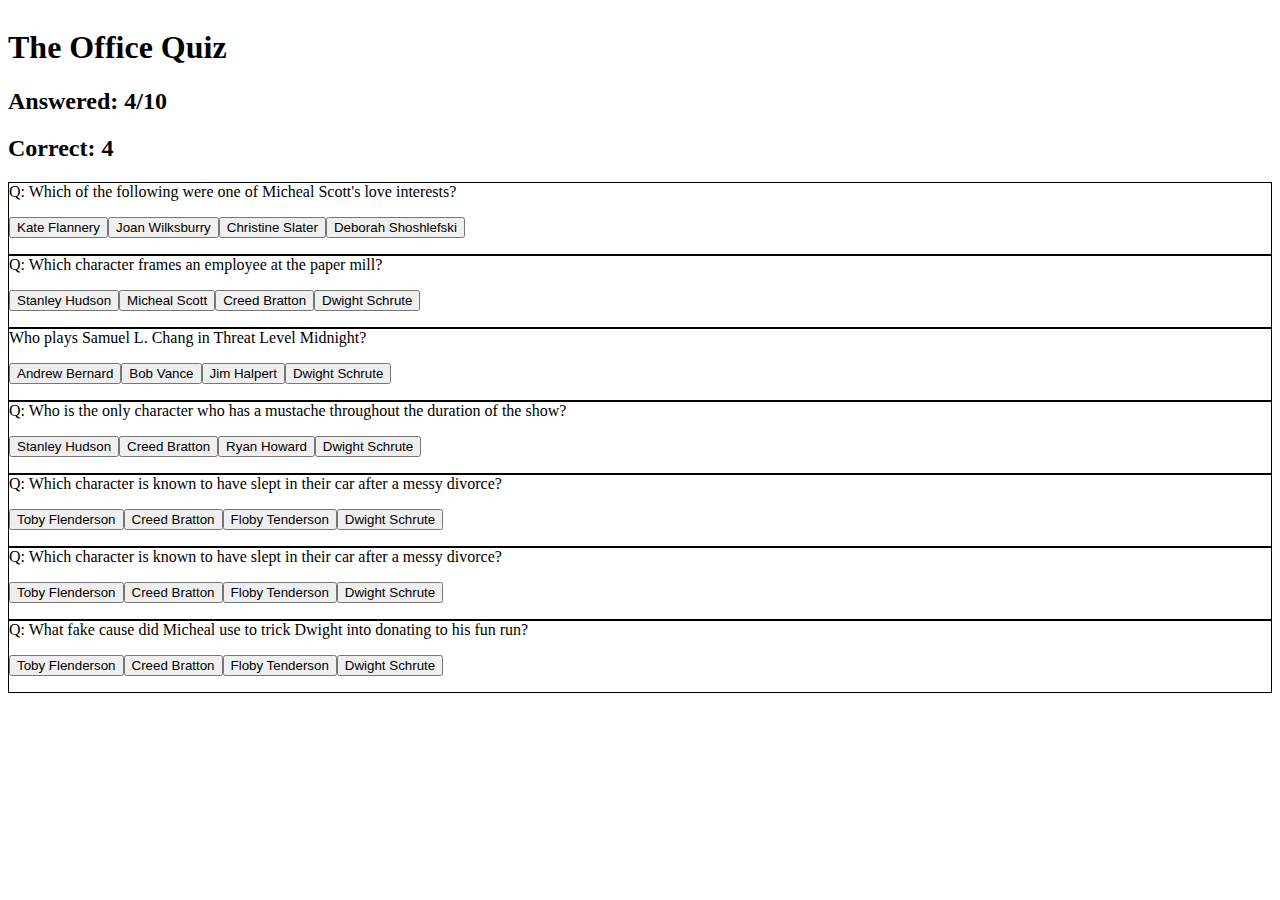
==== index.html @ 9314a69c "added site structure and basic style" ====
<!DOCTYPE html>
<html lang='en'>
<head>
	<title>The Office Quiz - Wireframe</title>
	<link rel="stylesheet" type="text/css" href="main.css">
	<meta charset="utf-8">
	<meta name="viewport" content="width=device-width"/>
</head>
<body>
	<div class='content'>
		<header class='quiz-header'>
			<h1>The Office Quiz</h1>
			<div class="info js-info">
				<h2 class='questions-answered js-questions-answered'>Answered: 4/10</h2>
				<h2 class='questions-correct js-questions-correct'>Correct: 4</h2>
			</div>
		</header>
		<main class='quiz-content js-quiz-content'>
			<div class='quiz-block js-quiz-block'>
				<div class='quiz-question js-quiz-question'>Q: Which of the following were one of Micheal Scott's love interests?</div>
				<ul class='quiz-options js-quiz-options'>
					<li class='quiz-option js-quiz-option'><button>Kate Flannery</button></li>
					<li class='quiz-option js-quiz-option'><button>Joan Wilksburry</button></li>
					<li class='quiz-option js-quiz-option'><button>Christine Slater</button></li>
					<li class='quiz-option js-quiz-option'><button>Deborah Shoshlefski</button></li>
				</ul>
			</div>
			<div class='quiz-block js-quiz-block'>
				<div class='quiz-question js-quiz-question'>Q: Which character frames an employee at the paper mill?</div>
				<ul class='quiz-options js-quiz-options'>
					<li class='quiz-option js-quiz-option'><button>Stanley Hudson</button></li>
					<li class='quiz-option js-quiz-option'><button>Micheal Scott</button></li>
					<li class='quiz-option js-quiz-option'><button>Creed Bratton</button></li>
					<li class='quiz-option js-quiz-option'><button>Dwight Schrute</button></li>
				</ul>
			</div>
			<div class='quiz-block js-quiz-block'>
				<div class='quiz-question js-quiz-question'>Who plays Samuel L. Chang in Threat Level Midnight?</div>
				<ul class='quiz-options js-quiz-options'>
					<li class='quiz-option js-quiz-option'><button>Andrew Bernard</button></li>
					<li class='quiz-option js-quiz-option'><button> Bob Vance</button></li>
					<li class='quiz-option js-quiz-option'><button>Jim Halpert</button></li>
					<li class='quiz-option js-quiz-option'><button>Dwight Schrute</button></li>
				</ul>
			</div>
			<div class='quiz-block js-quiz-block'>
				<div class='quiz-question js-quiz-question'>Q: Who is the only character who has a mustache throughout the duration of the show?</div>
				<ul class='quiz-options js-quiz-options'>
					<li class='quiz-option js-quiz-option'><button>Stanley Hudson</button></li>
					<li class='quiz-option js-quiz-option'><button>Creed Bratton</button></li>
					<li class='quiz-option js-quiz-option'><button>Ryan Howard</button></li>
					<li class='quiz-option js-quiz-option'><button>Dwight Schrute</button></li>
				</ul>
			</div>
			<div class='quiz-block js-quiz-block'>
				<div class='quiz-question js-quiz-question'>Q: Which character is known to have slept in their car after a messy divorce?</div>
				<ul class='quiz-options js-quiz-options'>
					<li class='quiz-option js-quiz-option'><button>Toby Flenderson</button></li>
					<li class='quiz-option js-quiz-option'><button>Creed Bratton</button></li>
					<li class='quiz-option js-quiz-option'><button>Floby Tenderson</button></li>
					<li class='quiz-option js-quiz-option'><button>Dwight Schrute</button></li>
				</ul>
			</div>
			<div class='quiz-block js-quiz-block'>
				<div class='quiz-question js-quiz-question'>Q: Which character is known to have slept in their car after a messy divorce?</div>
				<ul class='quiz-options js-quiz-options'>
					<li class='quiz-option js-quiz-option'><button>Toby Flenderson</button></li>
					<li class='quiz-option js-quiz-option'><button>Creed Bratton</button></li>
					<li class='quiz-option js-quiz-option'><button>Floby Tenderson</button></li>
					<li class='quiz-option js-quiz-option'><button>Dwight Schrute</button></li>
				</ul>
			</div>
			<div class='quiz-block js-quiz-block'>
				<div class='quiz-question js-quiz-question'>Q: What fake cause did Micheal use to trick Dwight into donating to his fun run?</div>
				<ul class='quiz-options js-quiz-options'>
					<li class='quiz-option js-quiz-option'><button>Toby Flenderson</button></li>
					<li class='quiz-option js-quiz-option'><button>Creed Bratton</button></li>
					<li class='quiz-option js-quiz-option'><button>Floby Tenderson</button></li>
					<li class='quiz-option js-quiz-option'><button>Dwight Schrute</button></li>
				</ul>
			</div>

		</main>
	</div>

</body>
</html>
---- main.css ----
.content {
	display: flex;
	flex: 1 0 auto;
	flex-direction: column;
	text-align: left;
	margin: 0 auto;
}

.quiz-block {
	border: 1px solid black;
	justify-content: center;
}

.info {
	flex-direction: row;
	flex: 0 1 auto;
}

.quiz-options {
	display: flex;
	flex-direction: row;
	flex-wrap: wrap;
	list-style: none;
	padding: 0;
}

@media screen and (max-width: 420px) {
	html {
		font-size: 18px;
	}
	h1 {
		padding: 0;
		margin: 0;

	}
	h2 {
		padding: 0;
		margin: 0;
		font-size: 20px;
	}
	.content {
		padding: 1rem;
	}
	.quiz-option, button {
		flex-basis: calc(50% - 40px);
		padding: 20px;

	}
}
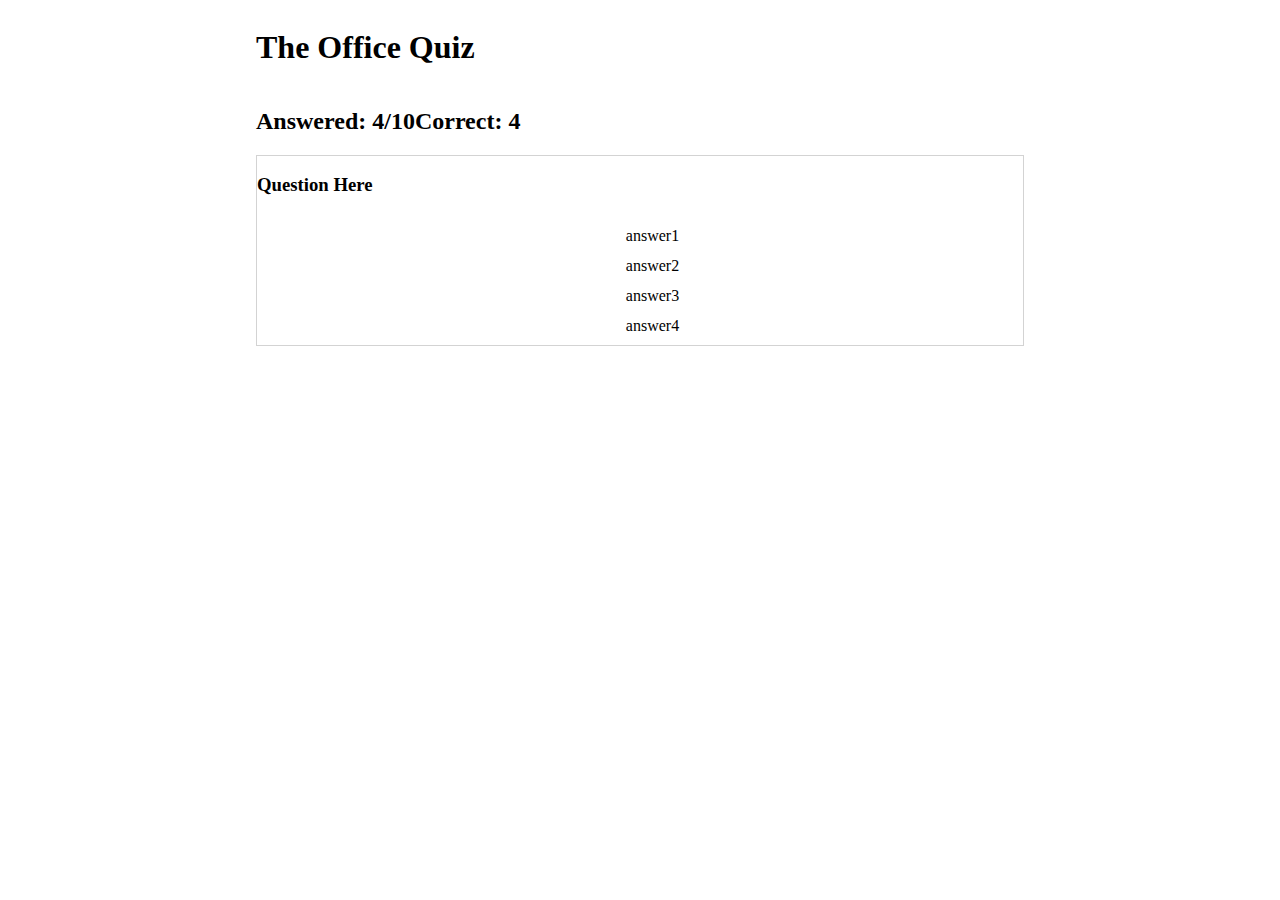
==== commit 281462e3: "basic wireframe" ====
--- a/index.html
+++ b/index.html
@@ -15,71 +15,30 @@
 				<h2 class='questions-correct js-questions-correct'>Correct: 4</h2>
 			</div>
 		</header>
-		<main class='quiz-content js-quiz-content'>
-			<div class='quiz-block js-quiz-block'>
-				<div class='quiz-question js-quiz-question'>Q: Which of the following were one of Micheal Scott's love interests?</div>
-				<ul class='quiz-options js-quiz-options'>
-					<li class='quiz-option js-quiz-option'><button>Kate Flannery</button></li>
-					<li class='quiz-option js-quiz-option'><button>Joan Wilksburry</button></li>
-					<li class='quiz-option js-quiz-option'><button>Christine Slater</button></li>
-					<li class='quiz-option js-quiz-option'><button>Deborah Shoshlefski</button></li>
-				</ul>
-			</div>
-			<div class='quiz-block js-quiz-block'>
-				<div class='quiz-question js-quiz-question'>Q: Which character frames an employee at the paper mill?</div>
-				<ul class='quiz-options js-quiz-options'>
-					<li class='quiz-option js-quiz-option'><button>Stanley Hudson</button></li>
-					<li class='quiz-option js-quiz-option'><button>Micheal Scott</button></li>
-					<li class='quiz-option js-quiz-option'><button>Creed Bratton</button></li>
-					<li class='quiz-option js-quiz-option'><button>Dwight Schrute</button></li>
-				</ul>
-			</div>
-			<div class='quiz-block js-quiz-block'>
-				<div class='quiz-question js-quiz-question'>Who plays Samuel L. Chang in Threat Level Midnight?</div>
-				<ul class='quiz-options js-quiz-options'>
-					<li class='quiz-option js-quiz-option'><button>Andrew Bernard</button></li>
-					<li class='quiz-option js-quiz-option'><button> Bob Vance</button></li>
-					<li class='quiz-option js-quiz-option'><button>Jim Halpert</button></li>
-					<li class='quiz-option js-quiz-option'><button>Dwight Schrute</button></li>
-				</ul>
-			</div>
-			<div class='quiz-block js-quiz-block'>
-				<div class='quiz-question js-quiz-question'>Q: Who is the only character who has a mustache throughout the duration of the show?</div>
-				<ul class='quiz-options js-quiz-options'>
-					<li class='quiz-option js-quiz-option'><button>Stanley Hudson</button></li>
-					<li class='quiz-option js-quiz-option'><button>Creed Bratton</button></li>
-					<li class='quiz-option js-quiz-option'><button>Ryan Howard</button></li>
-					<li class='quiz-option js-quiz-option'><button>Dwight Schrute</button></li>
-				</ul>
-			</div>
-			<div class='quiz-block js-quiz-block'>
-				<div class='quiz-question js-quiz-question'>Q: Which character is known to have slept in their car after a messy divorce?</div>
-				<ul class='quiz-options js-quiz-options'>
-					<li class='quiz-option js-quiz-option'><button>Toby Flenderson</button></li>
-					<li class='quiz-option js-quiz-option'><button>Creed Bratton</button></li>
-					<li class='quiz-option js-quiz-option'><button>Floby Tenderson</button></li>
-					<li class='quiz-option js-quiz-option'><button>Dwight Schrute</button></li>
-				</ul>
-			</div>
-			<div class='quiz-block js-quiz-block'>
-				<div class='quiz-question js-quiz-question'>Q: Which character is known to have slept in their car after a messy divorce?</div>
-				<ul class='quiz-options js-quiz-options'>
-					<li class='quiz-option js-quiz-option'><button>Toby Flenderson</button></li>
-					<li class='quiz-option js-quiz-option'><button>Creed Bratton</button></li>
-					<li class='quiz-option js-quiz-option'><button>Floby Tenderson</button></li>
-					<li class='quiz-option js-quiz-option'><button>Dwight Schrute</button></li>
-				</ul>
-			</div>
-			<div class='quiz-block js-quiz-block'>
-				<div class='quiz-question js-quiz-question'>Q: What fake cause did Micheal use to trick Dwight into donating to his fun run?</div>
-				<ul class='quiz-options js-quiz-options'>
-					<li class='quiz-option js-quiz-option'><button>Toby Flenderson</button></li>
-					<li class='quiz-option js-quiz-option'><button>Creed Bratton</button></li>
-					<li class='quiz-option js-quiz-option'><button>Floby Tenderson</button></li>
-					<li class='quiz-option js-quiz-option'><button>Dwight Schrute</button></li>
-				</ul>
-			</div>
-
+		<main class='main'>
+			<form class='quiz-form js-quiz-form'>
+				<div class='quiz-block'>
+					<h3 class='quiz-question'>Question Here</h1>
+					<div class='radio-group js-radio-group'>
+						<div class='quiz-option'>
+							<input type="radio" name='answer' id='answer1' value='answer1'>
+							<label for='answer1'>answer1</label>
+						</div>
+						<div class='quiz-option'>
+							<input type="radio" name='answer' id='answer2' value='answer2'>
+							<label for='answer2'>answer2</label>
+						</div>
+						<div class='quiz-option'>
+							<input type="radio" name='answer' id='answer3' value='answer3'>
+							<label for='answer3'>answer3</label>
+						</div>
+						<div class='quiz-option'>
+							<input type="radio" name='answer' id='answer4' value='answer4'>
+							<label for='answer4'>answer4</label>
+						</div>
+					</div>
+				</div>
+			</form>
 		</main>
 	</div>
 
--- a/main.css
+++ b/main.css
@@ -4,48 +4,37 @@
 	flex-direction: column;
 	text-align: left;
 	margin: 0 auto;
+	width: 60vw;
+}
+
+.info {
+	display: flex;
+	flex-direction: row;
+}
+.radio-group input {
+	visibility: hidden;
+}
+.quiz-option {
+	margin: 10px 5px;
+	text-align: center;
+}
+
+.quiz-question {
+	display: block;
 }
 
 .quiz-block {
-	border: 1px solid black;
-	justify-content: center;
+	border: 1px solid lightgrey;
+	display: flex;
+	flex-direction: column;
 }
 
-.info {
-	flex-direction: row;
-	flex: 0 1 auto;
-}
-
-.quiz-options {
-	display: flex;
-	flex-direction: row;
-	flex-wrap: wrap;
-	list-style: none;
-	padding: 0;
+input:checked + label {
+	background-color: green;
+	color: white;
 }
 
 @media screen and (max-width: 420px) {
-	html {
-		font-size: 18px;
-	}
-	h1 {
-		padding: 0;
-		margin: 0;
-
-	}
-	h2 {
-		padding: 0;
-		margin: 0;
-		font-size: 20px;
-	}
-	.content {
-		padding: 1rem;
-	}
-	.quiz-option, button {
-		flex-basis: calc(50% - 40px);
-		padding: 20px;
-
-	}
 }
 
 
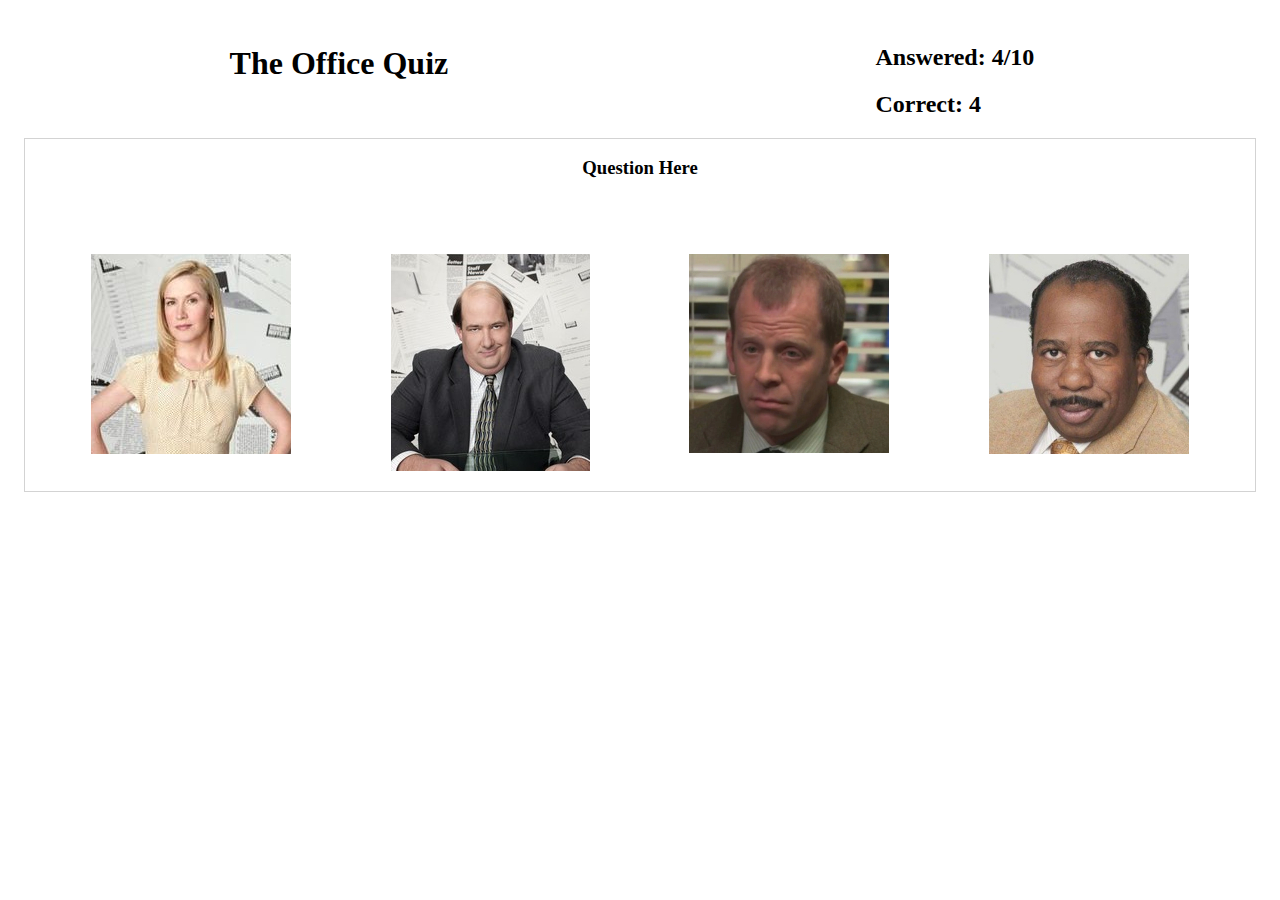
==== commit 452a448d: "responsive design" ====
--- a/index.html
+++ b/index.html
@@ -21,20 +21,16 @@
 					<h3 class='quiz-question'>Question Here</h1>
 					<div class='radio-group js-radio-group'>
 						<div class='quiz-option'>
-							<input type="radio" name='answer' id='answer1' value='answer1'>
-							<label for='answer1'>answer1</label>
+							<input type="image" src='./images/angela.jpg' name='answer' id='answer1'>
 						</div>
 						<div class='quiz-option'>
-							<input type="radio" name='answer' id='answer2' value='answer2'>
-							<label for='answer2'>answer2</label>
+							<input type="image" src='./images/kevin.jpg' name='answer' id='answer2'>
 						</div>
 						<div class='quiz-option'>
-							<input type="radio" name='answer' id='answer3' value='answer3'>
-							<label for='answer3'>answer3</label>
+							<input type='image' src='./images/floby.jpg' name='answer' id='answer3'>
 						</div>
 						<div class='quiz-option'>
-							<input type="radio" name='answer' id='answer4' value='answer4'>
-							<label for='answer4'>answer4</label>
+							<input type="image" src='./images/stanley.jpg' name='answer' id='answer4'>
 						</div>
 					</div>
 				</div>
--- a/main.css
+++ b/main.css
@@ -1,22 +1,41 @@
+html {
+	min-width: 100vw;
+	min-height: 100vh;
+}
+
 .content {
 	display: flex;
 	flex: 1 0 auto;
 	flex-direction: column;
 	text-align: left;
 	margin: 0 auto;
-	width: 60vw;
+	padding: 1rem;
 }
 
-.info {
+header {
 	display: flex;
 	flex-direction: row;
+	justify-content: space-around;
 }
-.radio-group input {
-	visibility: hidden;
+.info h1 {
+	padding: 0;
+	flex: 0 1 auto;
 }
+.info h2 {
+	padding: 0 1rem;
+}
+
+.radio-group {
+	display: flex;
+	flex-direction: row;
+	flex-wrap: wrap;
+	justify-content: space-around;
+	padding: 1rem;
+}
+
 .quiz-option {
-	margin: 10px 5px;
 	text-align: center;
+	margin-top: 40px;
 }
 
 .quiz-question {
@@ -27,14 +46,32 @@
 	border: 1px solid lightgrey;
 	display: flex;
 	flex-direction: column;
-}
-
-input:checked + label {
-	background-color: green;
-	color: white;
-}
-
-@media screen and (max-width: 420px) {
+	text-align: center;
 }
 
 
+@media screen and (max-width: 420px) {
+	.quiz-option {
+		width: 125px;
+		height: 125px;
+		overflow: hidden;
+	}
+	
+	input[type='image'] {
+		width: 125px;
+	}
+}
+
+@media screen and (min-width: 421px) and (max-width: 1024px) {
+	.quiz-option {
+		height: 325px;
+		width: 325px;
+		overflow: hidden;
+	}
+
+	input[type='image'] {
+		width: 325px;
+	}
+}
+
+
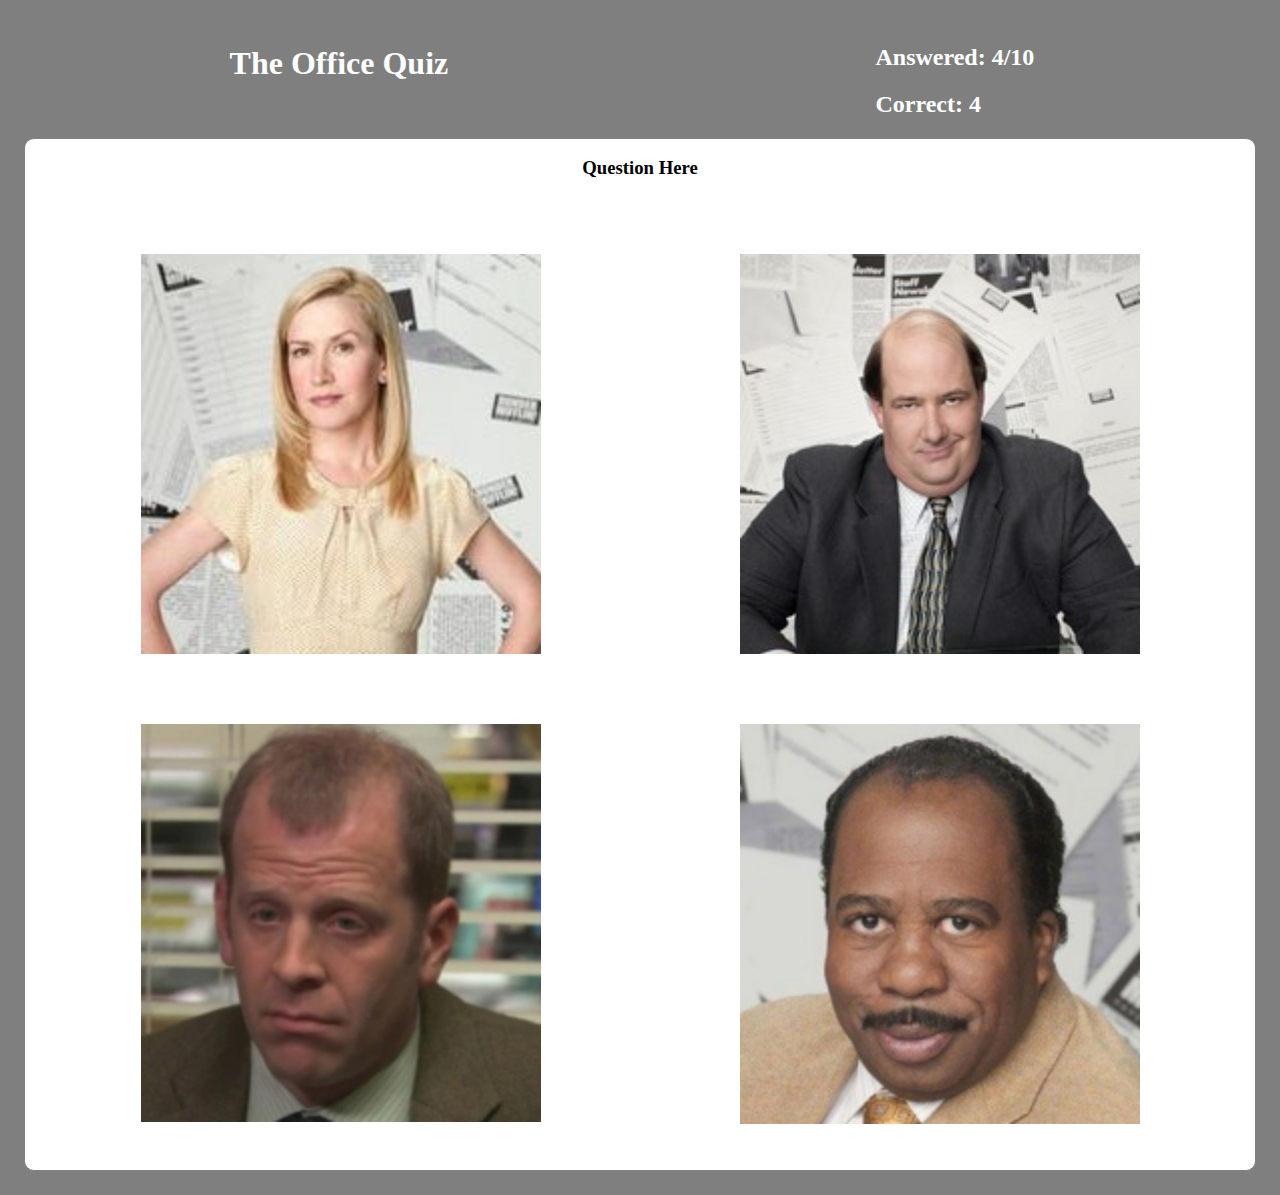
==== commit fda30a51: "function stubs and some functionality" ====
--- a/index.html
+++ b/index.html
@@ -1,42 +1,14 @@
 <!DOCTYPE html>
 <html lang='en'>
 <head>
-	<title>The Office Quiz - Wireframe</title>
-	<link rel="stylesheet" type="text/css" href="main.css">
-	<meta charset="utf-8">
-	<meta name="viewport" content="width=device-width"/>
+    <meta charset="utf-8" />
+    <meta http-equiv="X-UA-Compatible" content="IE=edge">
+    <title>The Office Quiz</title>
+    <meta name="viewport" content="width=device-width, initial-scale=1">
+    <link rel="stylesheet" type="text/css" media="screen" href="main.css" />
+    <script src="https://ajax.googleapis.com/ajax/libs/jquery/3.3.1/jquery.min.js"></script>
 </head>
 <body>
-	<div class='content'>
-		<header class='quiz-header'>
-			<h1>The Office Quiz</h1>
-			<div class="info js-info">
-				<h2 class='questions-answered js-questions-answered'>Answered: 4/10</h2>
-				<h2 class='questions-correct js-questions-correct'>Correct: 4</h2>
-			</div>
-		</header>
-		<main class='main'>
-			<form class='quiz-form js-quiz-form'>
-				<div class='quiz-block'>
-					<h3 class='quiz-question'>Question Here</h1>
-					<div class='radio-group js-radio-group'>
-						<div class='quiz-option'>
-							<input type="image" src='./images/angela.jpg' name='answer' id='answer1'>
-						</div>
-						<div class='quiz-option'>
-							<input type="image" src='./images/kevin.jpg' name='answer' id='answer2'>
-						</div>
-						<div class='quiz-option'>
-							<input type='image' src='./images/floby.jpg' name='answer' id='answer3'>
-						</div>
-						<div class='quiz-option'>
-							<input type="image" src='./images/stanley.jpg' name='answer' id='answer4'>
-						</div>
-					</div>
-				</div>
-			</form>
-		</main>
-	</div>
-
+    <script src="index.js"></script>
 </body>
 </html>--- a/main.css
+++ b/main.css
@@ -1,6 +1,11 @@
 html {
-	min-width: 100vw;
-	min-height: 100vh;
+	background: linear-gradient( rgba(0, 0, 0, 0.5), rgba(0, 0, 0, 0.5)), url(https://cdn2us.denofgeek.com/sites/denofgeekus/files/styles/main_wide/public/images/11164.jpg?itok=HSqmSLTt);
+	background-color: white;
+	color: white;
+	background-size: cover;
+	background-position: center;
+	background-repeat: no-repeat;
+	min-height: 100%;
 }
 
 .content {
@@ -17,10 +22,13 @@
 	flex-direction: row;
 	justify-content: space-around;
 }
-.info h1 {
-	padding: 0;
-	flex: 0 1 auto;
+
+.gif-container {
+	position: fixed;
+	top: 10%;
+	left: calc(50% - 220px);
 }
+
 .info h2 {
 	padding: 0 1rem;
 }
@@ -33,20 +41,51 @@
 	padding: 1rem;
 }
 
+.main-start {
+	height: 100vh;
+	width: 100vw;
+}
+
+.start-layout {
+	position: fixed;
+	left: calc(50% - 83px);
+	top: 50%;
+}
+
+h3 {
+	color: black;
+}
+
 .quiz-option {
 	text-align: center;
 	margin-top: 40px;
+	margin-bottom: 30px;
+	width: 400px;
+	height: 400px;
+	overflow: hidden;
 }
 
-.quiz-question {
-	display: block;
+input[type='image'] {
+	width: 400px;
 }
 
 .quiz-block {
-	border: 1px solid lightgrey;
+	border: 1px solid grey;
 	display: flex;
 	flex-direction: column;
 	text-align: center;
+	background-color: white;
+	border-radius: 10px;
+}
+
+.start-button {
+	padding: 20px 40px;
+	text-align:center;
+	font-size: 40px;
+	background-color: white;
+	border-radius: 15px;
+	box-shadow: 2px 2px 5px black;
+	margin: auto auto;
 }
 
 
@@ -60,6 +99,12 @@
 	input[type='image'] {
 		width: 125px;
 	}
+
+	.start-layout {
+		position: fixed;
+		left: calc(50% - 83px);
+		top: 50%;
+	}	
 }
 
 @media screen and (min-width: 421px) and (max-width: 1024px) {
@@ -69,6 +114,12 @@
 		overflow: hidden;
 	}
 
+	.start-layout {
+		position: fixed;
+		left: calc(50% - 83px);
+		top: 50%;
+	}
+
 	input[type='image'] {
 		width: 325px;
 	}
